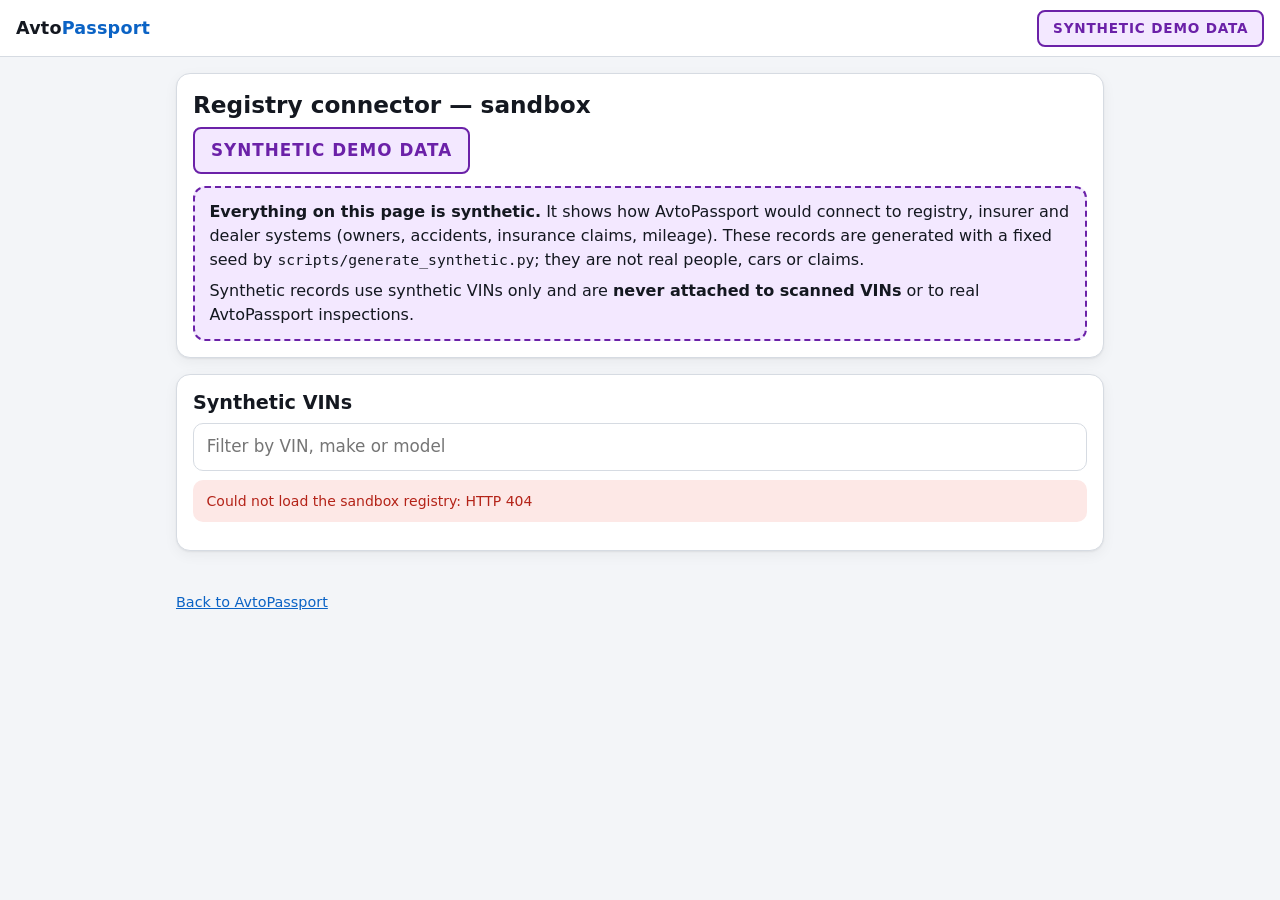
==== web/sandbox.html @ 1ed80b4c "Add mobile web frontend and synthetic sandbox page" ====
<!doctype html>
<html lang="en">
<head>
  <meta charset="utf-8">
  <meta name="viewport" content="width=device-width, initial-scale=1, viewport-fit=cover">
  <meta name="color-scheme" content="light dark">
  <title>Registry connector — sandbox · AvtoPassport</title>
  <link rel="stylesheet" href="style.css">
  <script type="module" src="sandbox.js"></script>
</head>
<body>
  <header class="topbar">
    <a class="brand" href="./">Avto<span>Passport</span></a>
    <span class="synthetic-badge">SYNTHETIC DEMO DATA</span>
  </header>

  <main>
    <section class="card" aria-labelledby="sandbox-title">
      <h1 id="sandbox-title">Registry connector &mdash; sandbox</h1>
      <p><span class="synthetic-badge big">SYNTHETIC DEMO DATA</span></p>
      <div class="synthetic-notice" id="sandbox-notice">
        <p style="margin:0 0 0.4rem"><strong>Everything on this page is synthetic.</strong>
          It shows how AvtoPassport would connect to registry, insurer and dealer systems
          (owners, accidents, insurance claims, mileage). These records are generated with a fixed seed by
          <code>scripts/generate_synthetic.py</code>; they are not real people, cars or claims.</p>
        <p style="margin:0">Synthetic records use synthetic VINs only and are <strong>never attached to scanned VINs</strong>
          or to real AvtoPassport inspections.</p>
      </div>
      <p id="api-notice" class="small muted" style="margin-top:0.6rem" hidden></p>
    </section>

    <section class="card" id="record-card" aria-labelledby="record-title" hidden>
      <h2 id="record-title">Record</h2>
      <p><span class="synthetic-badge big">SYNTHETIC DEMO DATA</span></p>
      <p class="synthetic-notice small">Synthetic record from the registry connector sandbox. Not a real vehicle history; never attached to a scanned VIN.</p>
      <div id="record-body" role="region" aria-live="polite"></div>
    </section>
    <section class="card" aria-labelledby="list-title">
      <h2 id="list-title">Synthetic VINs <span id="list-count" class="badge"></span></h2>
      <input id="filter" type="search" placeholder="Filter by VIN, make or model" aria-label="Filter synthetic records" autocomplete="off" autocapitalize="characters" spellcheck="false">
      <p id="list-status" class="small" role="status" style="margin-top:0.6rem"></p>
      <ul id="registry-list" class="registry-list"></ul>
    </section>

  </main>

  <footer class="site-footer">
    <a href="./">Back to AvtoPassport</a>
  </footer>
</body>
</html>
---- web/style.css ----
/* AvtoPassport web UI - mobile first, light/dark via prefers-color-scheme. No build step. */

:root {
  --bg: #f3f5f8;
  --surface: #ffffff;
  --surface-2: #eef1f5;
  --text: #141820;
  --muted: #5a6473;
  --border: #d6dbe2;
  --accent: #0b63c5;
  --accent-text: #ffffff;
  --ok: #17763a;
  --ok-bg: #e3f4e8;
  --warn: #8a5a00;
  --warn-bg: #fff3d6;
  --err: #b42318;
  --err-bg: #fde8e6;
  --info: #0b5cad;
  --info-bg: #e2eefc;
  --pin: #e0302b;
  --synthetic: #6b21a8;
  --synthetic-bg: #f3e8ff;
  --radius: 14px;
  --shadow: 0 1px 2px rgba(0, 0, 0, 0.06), 0 4px 14px rgba(0, 0, 0, 0.05);
  color-scheme: light dark;
}

@media (prefers-color-scheme: dark) {
  :root {
    --bg: #0e1116;
    --surface: #171b22;
    --surface-2: #1f242d;
    --text: #e7eaee;
    --muted: #9aa4b2;
    --border: #2d333d;
    --accent: #5aa7ff;
    --accent-text: #06121f;
    --ok: #5fd38a;
    --ok-bg: #12301d;
    --warn: #f2c14e;
    --warn-bg: #352a0c;
    --err: #ff7b72;
    --err-bg: #3a1513;
    --info: #8cc4ff;
    --info-bg: #10263f;
    --pin: #ff5a52;
    --synthetic: #e0b3ff;
    --synthetic-bg: #2e1745;
    --shadow: none;
  }
}

*,
*::before,
*::after {
  box-sizing: border-box;
}

html {
  -webkit-text-size-adjust: 100%;
  text-size-adjust: 100%;
}

body {
  margin: 0;
  background: var(--bg);
  color: var(--text);
  font: 16px/1.5 system-ui, -apple-system, "Segoe UI", Roboto, "Helvetica Neue", Arial, sans-serif;
  padding-bottom: env(safe-area-inset-bottom);
}

a {
  color: var(--accent);
}

h1, h2, h3 {
  line-height: 1.25;
  margin: 0 0 0.5rem;
}

h1 { font-size: 1.45rem; }
h2 { font-size: 1.2rem; }
h3 { font-size: 1.02rem; }

p { margin: 0 0 0.75rem; }

code, .mono {
  font-family: ui-monospace, SFMono-Regular, Menlo, Consolas, monospace;
  font-size: 0.92em;
  overflow-wrap: anywhere;
}

[hidden] { display: none !important; }

.vh {
  position: absolute !important;
  width: 1px;
  height: 1px;
  overflow: hidden;
  clip: rect(0 0 0 0);
  clip-path: inset(50%);
  white-space: nowrap;
  border: 0;
  padding: 0;
  margin: -1px;
}

.muted { color: var(--muted); }
.small { font-size: 0.875rem; }

/* ---------- layout ---------- */

.topbar {
  position: sticky;
  top: 0;
  z-index: 20;
  display: flex;
  align-items: center;
  justify-content: space-between;
  gap: 0.75rem;
  padding: calc(0.6rem + env(safe-area-inset-top)) 16px 0.6rem;
  background: var(--surface);
  border-bottom: 1px solid var(--border);
}

.brand {
  font-weight: 800;
  font-size: 1.1rem;
  letter-spacing: 0.01em;
  text-decoration: none;
  color: var(--text);
}

.brand span { color: var(--accent); }

main {
  max-width: 960px;
  margin: 0 auto;
  padding: 16px;
  display: flex;
  flex-direction: column;
  gap: 16px;
}

.card {
  background: var(--surface);
  border: 1px solid var(--border);
  border-radius: var(--radius);
  box-shadow: var(--shadow);
  padding: 16px;
  min-width: 0;
}

.card { scroll-margin-top: 72px; }

.card > h2 {
  display: flex;
  align-items: center;
  flex-wrap: wrap;
  gap: 0.5rem;
}

.lead { color: var(--muted); }

.stack > * + * { margin-top: 0.75rem; }

.row {
  display: flex;
  flex-wrap: wrap;
  gap: 0.5rem;
  align-items: center;
}

/* ---------- pills, badges, banners ---------- */

.pill, .badge {
  display: inline-flex;
  align-items: center;
  gap: 0.3rem;
  border-radius: 999px;
  padding: 0.2rem 0.65rem;
  font-size: 0.8rem;
  font-weight: 600;
  white-space: nowrap;
  background: var(--surface-2);
  color: var(--muted);
  border: 1px solid var(--border);
}

.badge:empty { display: none; }

.pill.ok, .badge.ok { background: var(--ok-bg); color: var(--ok); border-color: transparent; }
.pill.warn, .badge.warn { background: var(--warn-bg); color: var(--warn); border-color: transparent; }
.pill.err, .badge.err { background: var(--err-bg); color: var(--err); border-color: transparent; }
.pill.info, .badge.info { background: var(--info-bg); color: var(--info); border-color: transparent; }

.badge.sev-minor { background: var(--info-bg); color: var(--info); border-color: transparent; }
.badge.sev-moderate { background: var(--warn-bg); color: var(--warn); border-color: transparent; }
.badge.sev-severe { background: var(--err-bg); color: var(--err); border-color: transparent; }

.banner {
  border-radius: var(--radius);
  padding: 0.75rem 1rem;
  background: var(--warn-bg);
  color: var(--warn);
  font-weight: 500;
}

.banner.err { background: var(--err-bg); color: var(--err); }
.banner.info { background: var(--info-bg); color: var(--info); }

.note {
  border-left: 4px solid var(--warn);
  background: var(--warn-bg);
  color: var(--text);
  padding: 0.6rem 0.8rem;
  border-radius: 8px;
  font-size: 0.92rem;
}

.note.info { border-left-color: var(--info); background: var(--info-bg); }

.error {
  color: var(--err);
  background: var(--err-bg);
  border-radius: 10px;
  padding: 0.65rem 0.85rem;
  font-weight: 500;
  overflow-wrap: anywhere;
}

/* ---------- buttons & inputs ---------- */

.btn {
  display: inline-flex;
  align-items: center;
  justify-content: center;
  gap: 0.45rem;
  min-height: 48px;
  padding: 0.6rem 1.1rem;
  border-radius: 12px;
  border: 1px solid var(--border);
  background: var(--surface-2);
  color: var(--text);
  font: inherit;
  font-weight: 600;
  text-decoration: none;
  cursor: pointer;
  -webkit-tap-highlight-color: transparent;
  touch-action: manipulation;
  user-select: none;
  -webkit-user-select: none;
}

.btn:hover { filter: brightness(0.97); }
.btn:active { transform: translateY(1px); }
.btn:focus-visible, .swatch:focus-visible, .spin-stage:focus-visible, .chip:focus-visible {
  outline: 3px solid var(--accent);
  outline-offset: 2px;
}

.btn-primary {
  background: var(--accent);
  color: var(--accent-text);
  border-color: transparent;
}

.btn-block { width: 100%; }

.btn[disabled], .btn[aria-disabled="true"] {
  opacity: 0.5;
  cursor: not-allowed;
}

.btn-sm { min-height: 40px; padding: 0.35rem 0.8rem; font-size: 0.9rem; }

.file-row {
  display: grid;
  grid-template-columns: 1fr;
  gap: 0.5rem;
}

@media (min-width: 560px) {
  .file-row { grid-template-columns: 1fr 1fr; }
}

.file-btn { position: relative; width: 100%; }

.file-info { margin: 0.5rem 0 0; font-size: 0.92rem; overflow-wrap: anywhere; }

.thumb {
  display: block;
  max-width: 220px;
  max-height: 140px;
  margin-top: 0.5rem;
  border-radius: 8px;
  border: 1px solid var(--border);
  object-fit: cover;
}

fieldset {
  border: 1px solid var(--border);
  border-radius: 12px;
  padding: 0.75rem 0.9rem 0.9rem;
  margin: 0 0 0.9rem;
  min-width: 0;
}

legend {
  font-weight: 700;
  padding: 0 0.35rem;
}

label.field-label {
  display: block;
  font-weight: 600;
  margin: 0.85rem 0 0.35rem;
}

input[type="text"], input[type="search"] {
  width: 100%;
  min-height: 48px;
  padding: 0.6rem 0.8rem;
  border-radius: 10px;
  border: 1px solid var(--border);
  background: var(--surface);
  color: var(--text);
  font: inherit;
  font-size: 1.05rem; /* >= 16px avoids iOS zoom on focus */
}

input.vin-input {
  font-family: ui-monospace, SFMono-Regular, Menlo, Consolas, monospace;
  letter-spacing: 0.08em;
  text-transform: uppercase;
}

input.vin-input::placeholder {
  text-transform: none;
  letter-spacing: normal;
  font-family: system-ui, -apple-system, "Segoe UI", Roboto, sans-serif;
}

.tips {
  margin: 0 0 1rem;
  border-radius: 12px;
  background: var(--surface-2);
  padding: 0.6rem 0.9rem;
}

.tips summary {
  font-weight: 700;
  cursor: pointer;
  min-height: 32px;
  display: flex;
  align-items: center;
}

.tips ul { margin: 0.4rem 0 0.2rem; padding-left: 1.2rem; }
.tips li { margin: 0.2rem 0; }

/* ---------- progress ---------- */

.progress {
  height: 12px;
  border-radius: 999px;
  background: var(--surface-2);
  border: 1px solid var(--border);
  overflow: hidden;
  margin: 0.75rem 0 0.4rem;
}

.progress-bar {
  height: 100%;
  width: 0;
  background: var(--accent);
  transition: width 0.25s ease;
}

.steps {
  list-style: none;
  padding: 0;
  margin: 0.75rem 0 0;
  display: flex;
  flex-direction: column;
  gap: 0.35rem;
}

.steps li {
  display: grid;
  grid-template-columns: 1.5rem 1fr auto;
  align-items: center;
  gap: 0.5rem;
  padding: 0.4rem 0.6rem;
  border-radius: 8px;
  background: var(--surface-2);
  font-size: 0.95rem;
}

.steps li .mark { text-align: center; font-weight: 700; color: var(--muted); }
.steps li.done .mark { color: var(--ok); }
.steps li.active .mark { color: var(--accent); }
.steps li.failed .mark { color: var(--err); }
.steps li .pct { font-variant-numeric: tabular-nums; color: var(--muted); }

.spinner {
  display: inline-block;
  width: 1em;
  height: 1em;
  border: 2px solid currentColor;
  border-right-color: transparent;
  border-radius: 50%;
  animation: spin 0.8s linear infinite;
  vertical-align: -0.15em;
}

@keyframes spin { to { transform: rotate(360deg); } }

@media (prefers-reduced-motion: reduce) {
  .spinner { animation-duration: 2.4s; }
  .progress-bar { transition: none; }
}

/* ---------- VIN card ---------- */

.vin-value {
  font-family: ui-monospace, SFMono-Regular, Menlo, Consolas, monospace;
  font-size: clamp(1.15rem, 5.4vw, 1.7rem);
  font-weight: 700;
  letter-spacing: 0.06em;
  overflow-wrap: anywhere;
  margin: 0.25rem 0 0.5rem;
}

.kv {
  display: grid;
  grid-template-columns: minmax(7rem, max-content) 1fr;
  gap: 0.3rem 0.9rem;
  margin: 0.5rem 0;
}

.kv dt { color: var(--muted); font-size: 0.92rem; }
.kv dd { margin: 0; overflow-wrap: anywhere; }
.kv dd .src { margin-left: 0.4rem; }

.kv .kv { margin: 0; }

ul.plain { list-style: none; padding: 0; margin: 0; }
ul.notes { margin: 0.4rem 0 0; padding-left: 1.2rem; font-size: 0.92rem; color: var(--muted); }

/* ---------- spin viewer ---------- */

.spin-stage {
  position: relative;
  border-radius: 12px;
  background: #000;
  overflow: hidden;
  touch-action: pan-y;
  cursor: grab;
  user-select: none;
  -webkit-user-select: none;
  -webkit-touch-callout: none;
}

.spin-stage.dragging { cursor: grabbing; }

.spin-frame {
  position: relative;
  margin: 0 auto;
  width: 100%;
  aspect-ratio: 16 / 9;
}

.spin-frame img {
  display: block;
  width: 100%;
  height: 100%;
  object-fit: fill;
  pointer-events: none;
}

.spin-pins {
  position: absolute;
  inset: 0;
  pointer-events: none;
}

.pin-box {
  position: absolute;
  border: 2px solid var(--pin);
  border-radius: 4px;
  box-shadow: 0 0 0 1px rgba(0, 0, 0, 0.45);
}

.pin-box::after {
  content: "";
  position: absolute;
  left: 50%;
  top: 50%;
  width: 12px;
  height: 12px;
  margin: -6px 0 0 -6px;
  border-radius: 50%;
  background: var(--pin);
  border: 2px solid #fff;
}

.pin-label {
  position: absolute;
  left: -2px;
  bottom: 100%;
  margin-bottom: 2px;
  max-width: 60vw;
  background: var(--pin);
  color: #fff;
  font-size: 0.72rem;
  font-weight: 600;
  line-height: 1.2;
  padding: 2px 6px;
  border-radius: 4px;
  white-space: nowrap;
  overflow: hidden;
  text-overflow: ellipsis;
}

.pin-box.label-below .pin-label { bottom: auto; top: 100%; margin: 2px 0 0; }

.spin-overlay-msg {
  position: absolute;
  inset: 0;
  display: flex;
  align-items: center;
  justify-content: center;
  color: #fff;
  background: rgba(0, 0, 0, 0.45);
  font-weight: 600;
  text-align: center;
  padding: 1rem;
}

.spin-controls {
  display: grid;
  grid-template-columns: 48px 1fr 48px;
  gap: 0.5rem;
  align-items: center;
  margin-top: 0.6rem;
}

.spin-controls .btn { padding: 0; }

input[type="range"] {
  width: 100%;
  min-height: 40px;
  accent-color: var(--accent);
}

.chips {
  display: flex;
  flex-wrap: wrap;
  gap: 0.4rem;
  margin-top: 0.5rem;
}

.chip {
  min-height: 40px;
  padding: 0.3rem 0.75rem;
  border-radius: 999px;
  border: 1px solid var(--pin);
  background: transparent;
  color: var(--pin);
  font: inherit;
  font-size: 0.85rem;
  font-weight: 600;
  cursor: pointer;
}

.chip.active { background: var(--pin); color: #fff; }

/* ---------- damage table ---------- */

.table-wrap { overflow-x: auto; }

table.data {
  width: 100%;
  border-collapse: collapse;
  font-size: 0.95rem;
}

table.data th, table.data td {
  text-align: left;
  padding: 0.55rem 0.5rem;
  border-bottom: 1px solid var(--border);
  vertical-align: top;
}

table.data th {
  font-size: 0.8rem;
  text-transform: uppercase;
  letter-spacing: 0.04em;
  color: var(--muted);
}

table.data td.num, table.data th.num { text-align: right; font-variant-numeric: tabular-nums; }

.cost-details summary {
  cursor: pointer;
  list-style: none;
  min-height: 32px;
  font-weight: 600;
}

.cost-details summary::-webkit-details-marker { display: none; }
.cost-details summary::after { content: " \24D8"; color: var(--muted); font-weight: 400; }
.cost-details[open] summary::after { content: " \25B4"; }

.cost-details .basis {
  margin-top: 0.35rem;
  font-size: 0.85rem;
  color: var(--muted);
  text-align: left;
  font-weight: 400;
  overflow-wrap: anywhere;
}

@media (max-width: 640px) {
  table.data.responsive thead { display: none; }
  table.data.responsive, table.data.responsive tbody, table.data.responsive tr, table.data.responsive td {
    display: block;
    width: 100%;
  }
  table.data.responsive tr {
    border: 1px solid var(--border);
    border-radius: 12px;
    padding: 0.35rem 0.6rem;
    margin-bottom: 0.6rem;
    background: var(--surface);
  }
  table.data.responsive td {
    display: flex;
    justify-content: space-between;
    gap: 0.75rem;
    border-bottom: 1px dashed var(--border);
    padding: 0.45rem 0;
    text-align: right;
  }
  table.data.responsive td:last-child { border-bottom: 0; }
  table.data.responsive td::before {
    content: attr(data-label);
    font-weight: 600;
    color: var(--muted);
    text-align: left;
    flex: 0 0 auto;
  }
  table.data.responsive td.num { text-align: right; }
  table.data.responsive td > * { min-width: 0; }
}

.total {
  display: flex;
  justify-content: space-between;
  align-items: baseline;
  flex-wrap: wrap;
  gap: 0.5rem;
  margin-top: 0.8rem;
  padding: 0.8rem 1rem;
  border-radius: 12px;
  background: var(--surface-2);
}

.total strong {
  font-size: 1.3rem;
  font-variant-numeric: tabular-nums;
}

/* ---------- diff ---------- */

.diff-group { margin-top: 0.6rem; }
.diff-group h3 { font-size: 0.95rem; margin-bottom: 0.3rem; }
.diff-group ul { margin: 0; padding-left: 1.2rem; }
.diff-group.new h3 { color: var(--err); }
.diff-group.worse h3 { color: var(--warn); }
.diff-group.resolved h3 { color: var(--ok); }

/* ---------- try-on ---------- */

.swatches {
  display: grid;
  grid-template-columns: repeat(auto-fill, minmax(92px, 1fr));
  gap: 0.5rem;
  margin: 0.6rem 0;
}

.swatch {
  display: flex;
  flex-direction: column;
  align-items: center;
  gap: 0.3rem;
  min-height: 48px;
  padding: 0.45rem 0.3rem;
  border-radius: 12px;
  border: 2px solid var(--border);
  background: var(--surface);
  color: var(--text);
  font: inherit;
  font-size: 0.78rem;
  line-height: 1.2;
  cursor: pointer;
  text-align: center;
}

.swatch.active { border-color: var(--accent); }

.swatch .dot {
  width: 34px;
  height: 34px;
  border-radius: 50%;
  border: 1px solid rgba(127, 127, 127, 0.6);
}

.swatch .dot.original {
  background: conic-gradient(#c00, #cc0, #0c0, #0cc, #00c, #c0c, #c00);
}

.tryon-figure {
  margin: 0;
}

.tryon-figure img {
  display: block;
  width: 100%;
  border-radius: 12px;
  background: #000;
  min-height: 120px;
}

.tryon-figure figcaption { margin-top: 0.4rem; }

/* ---------- 3D viewer ---------- */

.v3d { position: relative; }

.v3d-stage {
  position: relative;
  width: 100%;
  height: min(65vh, 520px);
  min-height: 300px;
  border-radius: 12px;
  overflow: hidden;
  background: radial-gradient(circle at 50% 40%, #2a313c, #0b0d11);
  touch-action: none;
}

.v3d-stage canvas { display: block; }

.v3d-labels {
  position: absolute;
  top: 0;
  left: 0;
  pointer-events: none;
}

.v3d-label {
  position: relative;
  top: -16px;
  display: inline-block;
  background: rgba(214, 40, 34, 0.92);
  color: #fff;
  font: 600 11px/1.2 system-ui, -apple-system, sans-serif;
  padding: 2px 6px;
  border-radius: 4px;
  white-space: nowrap;
}

.v3d-toolbar {
  display: flex;
  flex-wrap: wrap;
  gap: 0.4rem;
  margin-top: 0.5rem;
}

.v3d-loading {
  position: absolute;
  inset: 0;
  display: flex;
  align-items: center;
  justify-content: center;
  color: #fff;
  font-weight: 600;
  pointer-events: none;
}

/* ---------- shops ---------- */

.shops-list { list-style: none; padding: 0; margin: 0.6rem 0 0; display: flex; flex-direction: column; gap: 0.5rem; }

.shop {
  border: 1px solid var(--border);
  border-radius: 12px;
  padding: 0.65rem 0.8rem;
}

.shop-head {
  display: flex;
  justify-content: space-between;
  align-items: baseline;
  gap: 0.75rem;
}

.shop-name { font-weight: 700; overflow-wrap: anywhere; }
.shop-dist { white-space: nowrap; font-variant-numeric: tabular-nums; color: var(--muted); }
.shop-meta { font-size: 0.88rem; color: var(--muted); margin-top: 0.2rem; overflow-wrap: anywhere; }
.shop-links { display: flex; flex-wrap: wrap; gap: 0.75rem; margin-top: 0.3rem; font-size: 0.9rem; }

.attribution { font-size: 0.85rem; color: var(--muted); margin-top: 0.6rem; }

/* ---------- verification / misc ---------- */

.hash {
  font-family: ui-monospace, SFMono-Regular, Menlo, Consolas, monospace;
  font-size: 0.85rem;
  background: var(--surface-2);
  border-radius: 8px;
  padding: 0.5rem 0.65rem;
  overflow-wrap: anywhere;
  word-break: break-all;
}

details.more { margin-top: 0.75rem; }
details.more > summary { cursor: pointer; font-weight: 600; min-height: 40px; display: flex; align-items: center; }

.history-list { list-style: none; padding: 0; margin: 0.4rem 0 0; display: flex; flex-direction: column; gap: 0.4rem; }
.history-list li {
  display: flex;
  justify-content: space-between;
  gap: 0.5rem;
  flex-wrap: wrap;
  padding: 0.5rem 0.7rem;
  border-radius: 10px;
  background: var(--surface-2);
}
.history-list li.current { outline: 2px solid var(--accent); }

/* ---------- footer ---------- */

.site-footer {
  max-width: 960px;
  margin: 0 auto;
  padding: 1rem 16px 2rem;
  color: var(--muted);
  font-size: 0.9rem;
  display: flex;
  flex-wrap: wrap;
  gap: 0.5rem 1.25rem;
}

.site-footer a { display: inline-flex; align-items: center; min-height: 40px; }

/* ---------- sandbox ---------- */

.synthetic-badge {
  display: inline-flex;
  align-items: center;
  gap: 0.4rem;
  padding: 0.4rem 0.85rem;
  border-radius: 8px;
  border: 2px solid var(--synthetic);
  background: var(--synthetic-bg);
  color: var(--synthetic);
  font-weight: 800;
  letter-spacing: 0.06em;
  text-transform: uppercase;
  font-size: 0.85rem;
}

.synthetic-badge.big { font-size: 1.05rem; padding: 0.55rem 1rem; }

.synthetic-notice {
  border: 2px dashed var(--synthetic);
  background: var(--synthetic-bg);
  color: var(--text);
  border-radius: 12px;
  padding: 0.75rem 0.9rem;
}

.registry-list { list-style: none; padding: 0; margin: 0; display: flex; flex-direction: column; gap: 0.5rem; }

.registry-item {
  width: 100%;
  display: flex;
  flex-wrap: wrap;
  justify-content: space-between;
  align-items: center;
  gap: 0.5rem;
  text-align: left;
  min-height: 56px;
  padding: 0.6rem 0.85rem;
  border-radius: 12px;
  border: 1px solid var(--border);
  background: var(--surface);
  color: var(--text);
  font: inherit;
  cursor: pointer;
}

.registry-item.active { border-color: var(--synthetic); outline: 2px solid var(--synthetic); }
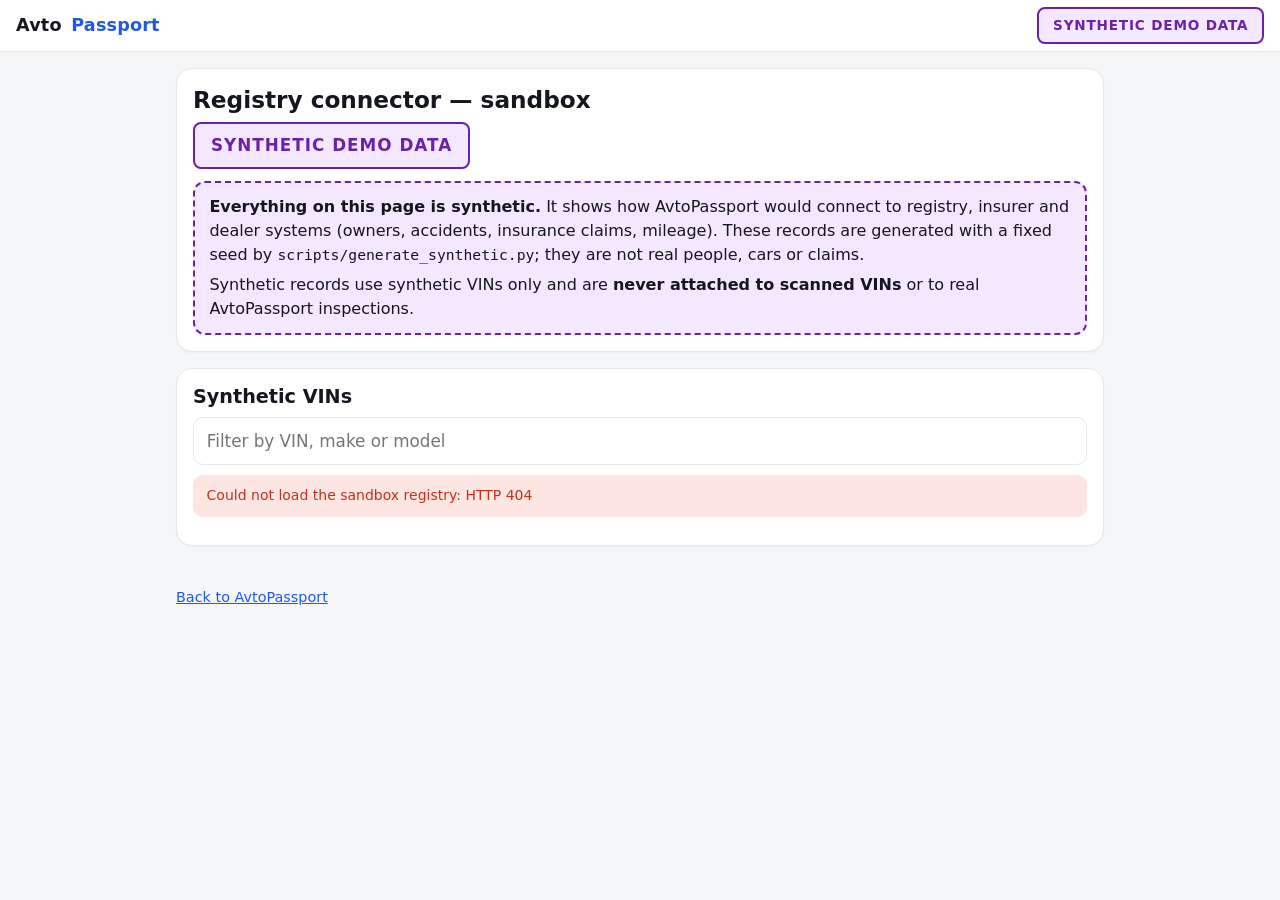
==== commit 7de82fd4: "Redesign web UI with sidebar tabs and drop dark try-on colours" ====
--- a/web/sandbox.html
+++ b/web/sandbox.html
@@ -3,9 +3,10 @@
 <head>
   <meta charset="utf-8">
   <meta name="viewport" content="width=device-width, initial-scale=1, viewport-fit=cover">
-  <meta name="color-scheme" content="light dark">
+  <meta name="color-scheme" content="light">
   <title>Registry connector — sandbox · AvtoPassport</title>
   <link rel="stylesheet" href="style.css">
+  <script>try { if (localStorage.getItem("avto-theme") === "dark") document.documentElement.dataset.theme = "dark"; } catch (e) {}</script>
   <script type="module" src="sandbox.js"></script>
 </head>
 <body>
--- a/web/style.css
+++ b/web/style.css
@@ -1,53 +1,72 @@
-/* AvtoPassport web UI - mobile first, light/dark via prefers-color-scheme. No build step. */
-
+/* AvtoPassport web UI - mobile first, light theme with an optional dark theme (header button). No build step. */
+
+/* Light theme by default; the moon button in the header switches to dark (html[data-theme="dark"]). */
 :root {
-  --bg: #f3f5f8;
+  --bg: #f5f6f8;
   --surface: #ffffff;
-  --surface-2: #eef1f5;
-  --text: #141820;
-  --muted: #5a6473;
-  --border: #d6dbe2;
-  --accent: #0b63c5;
+  --surface-2: #f1f3f6;
+  --text: #14171f;
+  --muted: #646b78;
+  --border: #e3e6eb;
+  --accent: #1f5ae0;
   --accent-text: #ffffff;
-  --ok: #17763a;
-  --ok-bg: #e3f4e8;
-  --warn: #8a5a00;
-  --warn-bg: #fff3d6;
-  --err: #b42318;
-  --err-bg: #fde8e6;
-  --info: #0b5cad;
-  --info-bg: #e2eefc;
-  --pin: #e0302b;
+  --accent-soft: #e8effd;
+  --ok: #16794a;
+  --ok-bg: #e2f5ea;
+  --warn: #9a5b00;
+  --warn-bg: #fff2d9;
+  --err: #c4301c;
+  --err-bg: #fde5e2;
+  --info: #1d55c4;
+  --info-bg: #e6eefd;
+  --sev-minor: #c99a06;
+  --sev-minor-bg: #fdf3c8;
+  --sev-moderate: #dd6b0c;
+  --sev-moderate-bg: #ffe9d4;
+  --sev-severe: #d4321f;
+  --sev-severe-bg: #fde3e0;
+  --pin: #d4321f;
+  --stage: radial-gradient(ellipse at 50% 35%, #ffffff 0%, #f0f2f5 55%, #e3e7ed 100%);
   --synthetic: #6b21a8;
   --synthetic-bg: #f3e8ff;
-  --radius: 14px;
-  --shadow: 0 1px 2px rgba(0, 0, 0, 0.06), 0 4px 14px rgba(0, 0, 0, 0.05);
-  color-scheme: light dark;
-}
-
-@media (prefers-color-scheme: dark) {
-  :root {
-    --bg: #0e1116;
-    --surface: #171b22;
-    --surface-2: #1f242d;
-    --text: #e7eaee;
-    --muted: #9aa4b2;
-    --border: #2d333d;
-    --accent: #5aa7ff;
-    --accent-text: #06121f;
-    --ok: #5fd38a;
-    --ok-bg: #12301d;
-    --warn: #f2c14e;
-    --warn-bg: #352a0c;
-    --err: #ff7b72;
-    --err-bg: #3a1513;
-    --info: #8cc4ff;
-    --info-bg: #10263f;
-    --pin: #ff5a52;
-    --synthetic: #e0b3ff;
-    --synthetic-bg: #2e1745;
-    --shadow: none;
-  }
+  --radius: 16px;
+  --shadow: 0 1px 2px rgba(16, 24, 40, 0.04);
+  --topbar-h: calc(52px + env(safe-area-inset-top));
+  --sidebar-w: 248px;
+  --stage-h: min(62vh, 560px);
+  color-scheme: light;
+}
+
+:root[data-theme="dark"] {
+  --bg: #0e1116;
+  --surface: #171b22;
+  --surface-2: #1f242d;
+  --text: #e7eaee;
+  --muted: #9aa4b2;
+  --border: #2b313b;
+  --accent: #5b9bff;
+  --accent-text: #06121f;
+  --accent-soft: #15263f;
+  --ok: #5fd38a;
+  --ok-bg: #12301d;
+  --warn: #f2c14e;
+  --warn-bg: #352a0c;
+  --err: #ff7b72;
+  --err-bg: #3a1513;
+  --info: #8cc4ff;
+  --info-bg: #10263f;
+  --sev-minor: #f2c94c;
+  --sev-minor-bg: #33290a;
+  --sev-moderate: #ff9a4d;
+  --sev-moderate-bg: #3a2311;
+  --sev-severe: #ff6b5e;
+  --sev-severe-bg: #3a1513;
+  --pin: #ff6b5e;
+  --stage: radial-gradient(ellipse at 50% 35%, #2a313c 0%, #161a21 70%, #0e1116 100%);
+  --synthetic: #e0b3ff;
+  --synthetic-bg: #2e1745;
+  --shadow: none;
+  color-scheme: dark;
 }
 
 *,
@@ -65,7 +84,7 @@
   margin: 0;
   background: var(--bg);
   color: var(--text);
-  font: 16px/1.5 system-ui, -apple-system, "Segoe UI", Roboto, "Helvetica Neue", Arial, sans-serif;
+  font: 16px/1.5 Inter, system-ui, -apple-system, "Segoe UI", Roboto, "Helvetica Neue", Arial, sans-serif;
   padding-bottom: env(safe-area-inset-bottom);
 }
 
@@ -118,7 +137,8 @@
   align-items: center;
   justify-content: space-between;
   gap: 0.75rem;
-  padding: calc(0.6rem + env(safe-area-inset-top)) 16px 0.6rem;
+  height: var(--topbar-h);
+  padding: env(safe-area-inset-top) 16px 0;
   background: var(--surface);
   border-bottom: 1px solid var(--border);
 }
@@ -903,3 +923,453 @@
 }
 
 .registry-item.active { border-color: var(--synthetic); outline: 2px solid var(--synthetic); }
+
+/* ---------- damage confidence ---------- */
+
+details.low-conf { border-left: 3px solid var(--warn); padding-left: 0.6rem; }
+details.low-conf > summary { color: var(--warn); }
+.finding-note { color: var(--warn); margin-top: 0.15rem; }
+
+/* ---------- app shell: left sidebar + header + content (reference design); a top bar on phones ---------- */
+
+.shell { display: flex; flex-direction: column; min-height: 100vh; }
+.sidebar { display: contents; }
+
+.brand {
+  display: flex;
+  align-items: center;
+  gap: 0.6rem;
+  color: var(--text);
+  text-decoration: none;
+}
+
+.sidebar > .brand {
+  order: 0;
+  height: var(--topbar-h);
+  padding: env(safe-area-inset-top) 16px 0;
+  background: var(--surface);
+  border-bottom: 1px solid var(--border);
+}
+
+.brand-logo { width: 32px; height: 32px; flex: none; }
+.brand-text { display: flex; flex-direction: column; line-height: 1.15; }
+.brand-text strong { font-size: 1.08rem; font-weight: 800; letter-spacing: -0.01em; }
+.brand-text small { color: var(--muted); font-size: 0.8rem; }
+
+.content { order: 2; display: flex; flex-direction: column; min-width: 0; flex: 1; }
+
+.tabs {
+  order: 1;
+  position: sticky;
+  top: 0;
+  z-index: 15;
+  display: flex;
+  gap: 4px;
+  overflow-x: auto;
+  scrollbar-width: none;
+  padding: 8px 12px;
+  background: var(--surface);
+  border-bottom: 1px solid var(--border);
+}
+
+.tabs[hidden] { display: none; }
+.tabs::-webkit-scrollbar { display: none; }
+
+.tab, .side-new {
+  flex: 0 0 auto;
+  display: inline-flex;
+  align-items: center;
+  gap: 0.6rem;
+  min-height: 44px;
+  padding: 0.45rem 0.8rem;
+  border-radius: 10px;
+  border: 0;
+  background: transparent;
+  color: var(--text);
+  font: inherit;
+  font-size: 0.95rem;
+  font-weight: 500;
+  white-space: nowrap;
+  text-decoration: none;
+  cursor: pointer;
+}
+
+.tab:hover, .side-new:hover { background: var(--surface-2); }
+.tab:focus-visible, .side-new:focus-visible { outline: 2px solid var(--accent); outline-offset: 1px; }
+.tab[aria-selected="true"] { background: var(--accent-soft); color: var(--accent); font-weight: 600; }
+
+.tab-icon, .ico {
+  width: 20px;
+  height: 20px;
+  flex: none;
+  fill: none;
+  stroke: currentColor;
+  stroke-width: 1.8;
+  stroke-linecap: round;
+  stroke-linejoin: round;
+}
+
+.ico { width: 18px; height: 18px; }
+
+.tab-count {
+  min-width: 1.45rem;
+  padding: 0 0.4rem;
+  border-radius: 999px;
+  font-size: 0.75rem;
+  font-weight: 700;
+  line-height: 1.45rem;
+  text-align: center;
+  background: var(--surface-2);
+  color: var(--muted);
+}
+
+.tab-count:empty { display: none; }
+.tab-count[data-tone="warn"], .tab-count[data-tone="err"] { background: var(--err-bg); color: var(--err); }
+.tab-count[data-tone="busy"] { background: var(--info-bg); color: var(--info); }
+
+.side-new { display: none; color: var(--muted); }
+.car-card { display: none; }
+
+/* header */
+.apphead {
+  display: flex;
+  flex-wrap: wrap;
+  align-items: center;
+  justify-content: space-between;
+  gap: 0.75rem 1rem;
+  padding: 14px 16px;
+  background: var(--surface);
+  border-bottom: 1px solid var(--border);
+}
+
+.apphead-title { min-width: 0; }
+.apphead h1 { margin: 0; font-size: 1.15rem; font-weight: 700; letter-spacing: -0.01em; }
+.apphead p { margin: 0.1rem 0 0; color: var(--muted); font-size: 0.85rem; }
+.apphead-actions { display: flex; flex-wrap: wrap; align-items: center; gap: 0.5rem; }
+.apphead .btn { min-height: 42px; padding: 0.45rem 1rem; border-radius: 10px; }
+.apphead .btn:not(.btn-primary) { background: var(--surface); }
+.share-status { flex-basis: 100%; margin: 0; }
+.share-status:empty { display: none; }
+
+.icon-btn {
+  display: inline-grid;
+  place-items: center;
+  width: 42px;
+  height: 42px;
+  border-radius: 10px;
+  border: 1px solid var(--border);
+  background: var(--surface);
+  color: var(--text);
+  cursor: pointer;
+}
+
+.icon-btn:hover { background: var(--surface-2); }
+.icon-btn:focus-visible { outline: 2px solid var(--accent); outline-offset: 2px; }
+.i-sun { display: none; }
+:root[data-theme="dark"] .i-sun { display: block; }
+:root[data-theme="dark"] .i-moon { display: none; }
+
+.content main { max-width: none; width: 100%; margin: 0; }
+.content .site-footer { max-width: none; margin: 0; }
+
+.card { border-radius: var(--radius); }
+.btn-outline { background: var(--surface); border: 1px solid var(--border); color: var(--text); min-height: 44px; border-radius: 10px; }
+.btn-outline:hover { background: var(--surface-2); }
+
+/* passport panels */
+.passport[hidden] { display: none; }
+.panels { min-width: 0; scroll-margin-top: 70px; }
+.tab-panel { display: flex; flex-direction: column; gap: 16px; }
+.tab-panel[hidden] { display: none; }
+.tab-panel:focus { outline: none; }
+.panel-intro { margin: 0; color: var(--muted); }
+
+/* Car tab: big viewer + inspection summary */
+.overview { display: grid; gap: 16px; align-items: start; }
+.viewer-card { padding: 12px; }
+.stage-wrap { position: relative; }
+
+.spin-stage {
+  display: flex;
+  align-items: center;
+  justify-content: center;
+  height: var(--stage-h);
+  padding: 14px;
+  background: var(--stage);
+  border-radius: 12px;
+}
+
+.spin-frame { flex: none; width: auto; max-width: 100%; aspect-ratio: 9 / 16; border-radius: 10px; overflow: visible; }
+.spin-frame img { border-radius: 10px; box-shadow: 0 10px 30px rgba(16, 24, 40, 0.18); }
+
+.viewer-chip {
+  position: absolute;
+  top: 12px;
+  left: 12px;
+  display: inline-flex;
+  align-items: center;
+  gap: 0.4rem;
+  padding: 0.35rem 0.75rem;
+  border-radius: 999px;
+  border: 1px solid var(--border);
+  background: var(--surface);
+  font-size: 0.85rem;
+  font-weight: 600;
+  box-shadow: 0 1px 3px rgba(16, 24, 40, 0.08);
+}
+
+.viewer-tools {
+  position: absolute;
+  top: 12px;
+  right: 12px;
+  display: flex;
+  flex-direction: column;
+  padding: 4px;
+  border-radius: 12px;
+  border: 1px solid var(--border);
+  background: var(--surface);
+  box-shadow: 0 2px 8px rgba(16, 24, 40, 0.08);
+}
+
+.tool-btn {
+  display: grid;
+  place-items: center;
+  width: 40px;
+  height: 40px;
+  border: 0;
+  border-radius: 8px;
+  background: transparent;
+  color: var(--text);
+  cursor: pointer;
+}
+
+.tool-btn:hover { background: var(--surface-2); }
+.tool-btn.active { background: var(--accent-soft); color: var(--accent); }
+.tool-btn:focus-visible { outline: 2px solid var(--accent); }
+
+.viewer-foot {
+  position: absolute;
+  left: 12px;
+  right: 12px;
+  bottom: 12px;
+  display: flex;
+  flex-wrap: wrap;
+  align-items: flex-end;
+  justify-content: space-between;
+  gap: 0.4rem;
+  pointer-events: none;
+}
+
+.legend {
+  display: inline-flex;
+  flex-wrap: wrap;
+  gap: 0.6rem;
+  padding: 0.35rem 0.7rem;
+  border-radius: 10px;
+  border: 1px solid var(--border);
+  background: var(--surface);
+  font-size: 0.8rem;
+  font-weight: 600;
+}
+
+.lg { display: inline-flex; align-items: center; gap: 0.3rem; }
+.lg::before { content: ""; width: 12px; height: 12px; border-radius: 3px; border: 2px solid currentColor; }
+.lg.sev-minor::before { color: var(--sev-minor); }
+.lg.sev-moderate::before { color: var(--sev-moderate); }
+.lg.sev-severe::before { color: var(--sev-severe); }
+.lg.low::before { color: var(--muted); border-style: dashed; }
+.viewer-hint { font-size: 0.8rem; color: var(--muted); background: var(--surface); padding: 0.15rem 0.5rem; border-radius: 6px; }
+
+#spin-range { margin-top: 0.6rem; }
+
+/* damage boxes coloured by severity; dashed = low confidence */
+.pin-box.sev-minor { border-color: var(--sev-minor); }
+.pin-box.sev-moderate { border-color: var(--sev-moderate); }
+.pin-box.sev-severe { border-color: var(--sev-severe); }
+.pin-box.sev-minor::after, .pin-box.sev-minor .pin-label { background: var(--sev-minor); }
+.pin-box.sev-moderate::after, .pin-box.sev-moderate .pin-label { background: var(--sev-moderate); }
+.pin-box.sev-severe::after, .pin-box.sev-severe .pin-label { background: var(--sev-severe); }
+.pin-box.low { border-style: dashed; border-color: #9aa4b2; }
+.pin-box.low::after, .pin-box.low .pin-label { background: #6b7280; }
+
+/* summary column */
+.summary { display: flex; flex-direction: column; gap: 12px; min-width: 0; }
+.summary-title { margin: 0.25rem 0 0; font-size: 1.15rem; font-weight: 700; }
+.sum-card { display: flex; flex-direction: column; gap: 0.6rem; }
+.sum-big { display: flex; align-items: baseline; gap: 0.5rem; }
+.sum-num { font-size: 2.1rem; font-weight: 800; line-height: 1; }
+.sum-label { font-size: 1.05rem; font-weight: 600; color: var(--muted); }
+.sev-chips { display: flex; flex-wrap: wrap; gap: 0.4rem; }
+
+.sev-chip {
+  display: inline-flex;
+  align-items: center;
+  gap: 0.35rem;
+  padding: 0.35rem 0.7rem;
+  border-radius: 999px;
+  border: 0;
+  font: inherit;
+  font-size: 0.85rem;
+  font-weight: 600;
+  cursor: pointer;
+  background: var(--surface-2);
+  color: var(--text);
+}
+
+.sev-chip.sev-minor, .badge.sev-minor { background: var(--sev-minor-bg); color: var(--warn); }
+.sev-chip.sev-moderate, .badge.sev-moderate { background: var(--sev-moderate-bg); color: var(--sev-moderate); }
+.sev-chip.sev-severe, .badge.sev-severe { background: var(--sev-severe-bg); color: var(--sev-severe); }
+
+.bars { display: inline-flex; align-items: flex-end; gap: 1.5px; height: 11px; }
+.bars i { display: block; width: 3px; border-radius: 1px; background: currentColor; opacity: 0.3; }
+.bars i:nth-child(1) { height: 5px; }
+.bars i:nth-child(2) { height: 8px; }
+.bars i:nth-child(3) { height: 11px; }
+.bars i.on { opacity: 1; }
+
+.sum-cost { display: flex; flex-direction: column; gap: 0.1rem; padding-top: 0.75rem; border-top: 1px solid var(--border); }
+.sum-cost strong { font-size: 1.25rem; font-weight: 800; }
+.sum-card .btn-outline { align-self: flex-start; }
+
+.rows-card { padding: 4px 0; }
+
+.row-link {
+  display: grid;
+  grid-template-columns: 1fr auto;
+  grid-template-areas: "label chev" "value chev" "sub chev";
+  align-items: center;
+  width: 100%;
+  padding: 0.6rem 1rem;
+  border: 0;
+  border-bottom: 1px solid var(--border);
+  background: transparent;
+  color: var(--text);
+  font: inherit;
+  text-align: left;
+  cursor: pointer;
+}
+
+.row-link:last-child { border-bottom: 0; }
+.row-link:hover { background: var(--surface-2); }
+.rl-label { grid-area: label; font-size: 0.75rem; font-weight: 600; letter-spacing: 0.04em; text-transform: uppercase; color: var(--muted); }
+.rl-value { grid-area: value; font-weight: 700; overflow-wrap: anywhere; }
+.rl-value.vin-mono { font-family: ui-monospace, SFMono-Regular, Menlo, Consolas, monospace; letter-spacing: 0.03em; }
+.rl-value[data-tone="ok"] { color: var(--ok); }
+.rl-value[data-tone="warn"] { color: var(--warn); }
+.rl-value[data-tone="err"] { color: var(--err); }
+.rl-value[data-tone="info"] { color: var(--info); }
+.rl-sub { grid-area: sub; font-size: 0.82rem; color: var(--muted); }
+.rl-sub:empty { display: none; }
+.rl-chev { grid-area: chev; color: var(--muted); }
+
+.hint-line { display: flex; gap: 0.5rem; margin: 0; font-size: 0.88rem; color: var(--muted); }
+.hint-line .ico { color: var(--accent); margin-top: 2px; }
+.parts-title { margin: 0.25rem 0 0; font-size: 0.78rem; font-weight: 700; letter-spacing: 0.06em; text-transform: uppercase; color: var(--muted); }
+.parts-list { list-style: none; margin: 0; padding: 0; display: flex; flex-direction: column; gap: 8px; }
+
+.part-row {
+  display: flex;
+  align-items: center;
+  justify-content: space-between;
+  gap: 0.75rem;
+  width: 100%;
+  min-height: 48px;
+  padding: 0.55rem 0.85rem;
+  border-radius: 12px;
+  border: 1px solid var(--border);
+  background: var(--surface);
+  color: var(--text);
+  font: inherit;
+  text-align: left;
+  cursor: pointer;
+}
+
+.part-row:hover { border-color: var(--accent); }
+.part-name { display: flex; flex-direction: column; }
+
+@keyframes flash-row { from { background: var(--accent-soft); } to { background: transparent; } }
+tr.flash > td { animation: flash-row 2.4s ease-out; }
+
+/* paint try-on: picture and colours side by side on wide screens */
+.tryon-layout { display: grid; gap: 16px; }
+.tryon-figure img { max-height: 70vh; object-fit: contain; background: var(--stage); padding: 12px; }
+
+/* frames with damage boxes, under the 360 view */
+.chip { border: 1px solid var(--border); background: var(--surface); color: var(--text); border-radius: 999px; font-weight: 600; }
+.chip:hover { background: var(--surface-2); }
+.chip.active { background: var(--accent-soft); color: var(--accent); border-color: transparent; }
+
+/* 3D viewers on the light theme */
+.v3d-stage { background: radial-gradient(ellipse at 50% 35%, #3a4350 0%, #1b2027 75%, #12161b 100%); }
+
+/* phones: keep the header to two short rows (server problems still show in the banner) */
+@media (max-width: 899px) {
+  .apphead .pill.ok { display: none; }
+  .apphead .btn-label { display: none; }
+  .apphead #share-btn { width: 42px; padding: 0; }
+}
+
+/* ---------- wide screens: fixed left sidebar ---------- */
+@media (min-width: 900px) {
+  :root { --stage-h: min(72vh, 700px); }
+
+  .shell { display: grid; grid-template-columns: var(--sidebar-w) minmax(0, 1fr); }
+
+  .sidebar {
+    position: sticky;
+    top: 0;
+    display: flex;
+    flex-direction: column;
+    gap: 4px;
+    height: 100vh;
+    padding: 18px 12px 12px;
+    background: var(--surface);
+    border-right: 1px solid var(--border);
+    overflow-y: auto;
+  }
+
+  .sidebar > .brand { height: auto; padding: 0 8px 18px; border: 0; background: transparent; }
+  .brand-logo { width: 34px; height: 34px; }
+
+  .tabs {
+    order: 0;
+    position: static;
+    flex-direction: column;
+    gap: 4px;
+    overflow: visible;
+    padding: 0;
+    border: 0;
+  }
+
+  .tab, .side-new { width: 100%; justify-content: flex-start; }
+  .tab-count { margin-left: auto; }
+  .side-new { display: inline-flex; }
+
+  .car-card {
+    display: block;
+    margin-top: auto;
+    padding: 12px;
+    border-radius: 14px;
+    border: 1px solid var(--border);
+    background: var(--surface-2);
+  }
+
+  .car-card[hidden] { display: none; }
+  #car-thumb { display: block; width: 100%; height: 120px; object-fit: cover; border-radius: 10px; margin-bottom: 0.6rem; background: #000; }
+  #car-thumb[hidden] { display: none; }
+  .car-name { font-weight: 700; }
+  .car-meta { font-size: 0.85rem; color: var(--muted); }
+  .car-vin-label { margin-top: 0.5rem; font-size: 0.72rem; font-weight: 600; letter-spacing: 0.05em; color: var(--muted); }
+  .car-vin { font-family: ui-monospace, SFMono-Regular, Menlo, Consolas, monospace; font-size: 0.85rem; overflow-wrap: anywhere; }
+  .car-card .badge { font-size: 0.72rem; padding: 0.15rem 0.5rem; }
+
+  .apphead { position: sticky; top: 0; z-index: 20; padding: 12px 24px; min-height: 68px; }
+  .content main { padding: 20px 24px; }
+  .content .site-footer { padding: 0.5rem 24px 2rem; }
+  .panels { scroll-margin-top: 84px; }
+
+  .overview { grid-template-columns: minmax(0, 1fr) minmax(300px, 360px); }
+  .viewer-card { position: sticky; top: 88px; }
+
+  .tryon-layout { grid-template-columns: minmax(0, 1.25fr) minmax(0, 1fr); align-items: start; }
+}
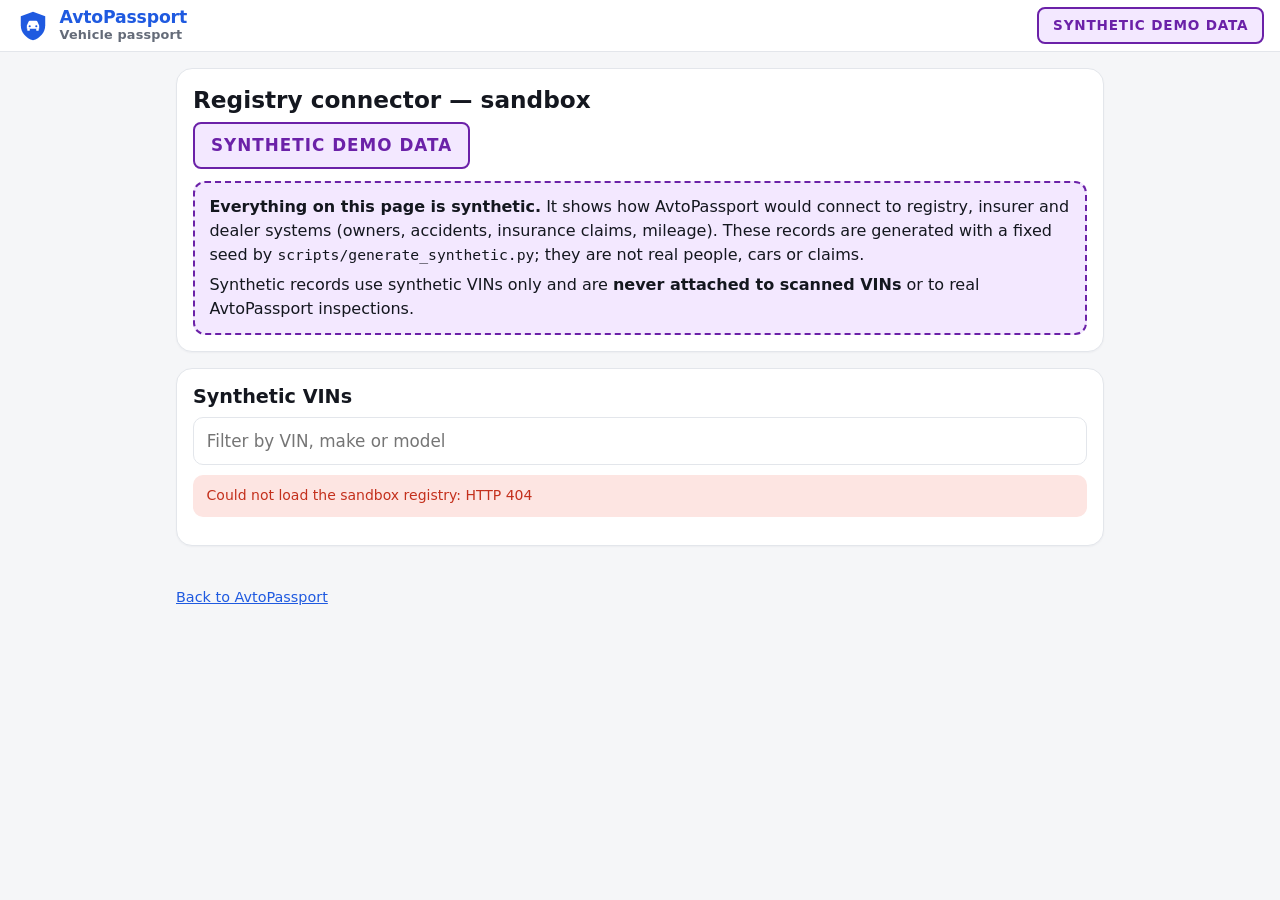
==== commit a2ce7ede: "Show upload progress on submit and tidy phone header" ====
--- a/web/sandbox.html
+++ b/web/sandbox.html
@@ -11,7 +11,10 @@
 </head>
 <body>
   <header class="topbar">
-    <a class="brand" href="./">Avto<span>Passport</span></a>
+    <a class="brand" href="./">
+        <svg class="brand-logo" viewBox="0 0 32 32" aria-hidden="true"><path d="M16 2.5 4.5 6.8v8.4c0 7 5 12.2 11.5 14.3 6.5-2.1 11.5-7.3 11.5-14.3V6.8Z" fill="var(--accent)"/><path d="M10.2 18.6v-3.1l1.6-3.6c.2-.5.7-.8 1.2-.8h6c.5 0 1 .3 1.2.8l1.6 3.6v3.1Z" fill="#fff"/><rect x="10.6" y="18.2" width="2.4" height="2.3" rx=".8" fill="#fff"/><rect x="19" y="18.2" width="2.4" height="2.3" rx=".8" fill="#fff"/><circle cx="12.9" cy="16.2" r="1" fill="var(--accent)"/><circle cx="19.1" cy="16.2" r="1" fill="var(--accent)"/></svg>
+        <span class="brand-text"><strong>AvtoPassport</strong><small>Vehicle passport</small></span>
+      </a>
     <span class="synthetic-badge">SYNTHETIC DEMO DATA</span>
   </header>
 
--- a/web/style.css
+++ b/web/style.css
@@ -1042,7 +1042,7 @@
   border-bottom: 1px solid var(--border);
 }
 
-.apphead-title { min-width: 0; }
+.apphead-title { min-width: 0; flex: 1 1 200px; }  /* the buttons share the title row when they fit */
 .apphead h1 { margin: 0; font-size: 1.15rem; font-weight: 700; letter-spacing: -0.01em; }
 .apphead p { margin: 0.1rem 0 0; color: var(--muted); font-size: 0.85rem; }
 .apphead-actions { display: flex; flex-wrap: wrap; align-items: center; gap: 0.5rem; }
